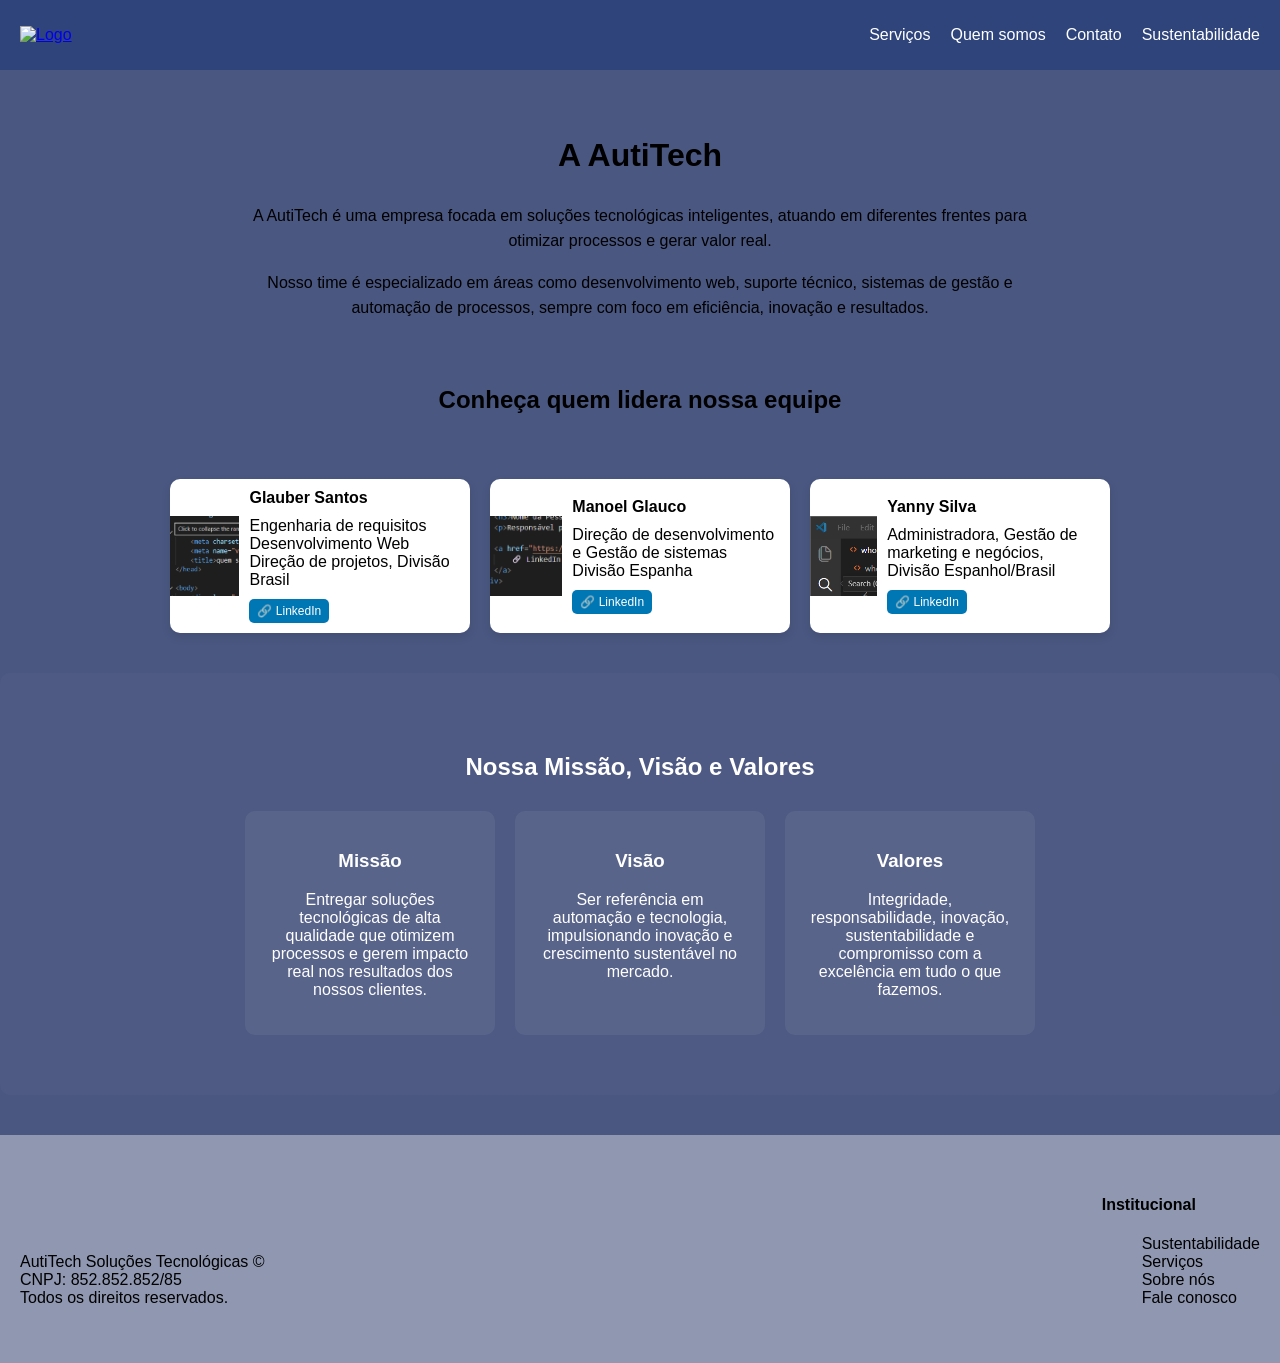
==== about.html @ 9a994928 "Add files via upload" ====
<!DOCTYPE html>
<html lang="pt-br">

<head>
    <meta charset="UTF-8">
    <meta name="viewport" content="width=device-width, initial-scale=1.0">
    <title>AutiTech: Quem somos</title>
    <link rel="stylesheet" href="style.css">

    <link rel="stylesheet" href="about.css">
    </link>
    <link rel="stylesheet" href="autitechespecíficos.css">
    </link>
    <link rel="icon" href="atfavicon.png">
</head>

<body>


    <header>
        <nav class="navbar">
            <div class="nav-container">

                <a href="paginainicial_autitech.html" class="logo">
                    <img src="autitechlogo.png" alt="Logo">
                </a>

                <ul class="nav-menu">
                    <li><a href="services.html">Serviços</a></li>
                    <li><a href="about.html">Quem somos</a></li>
                    <li><a href="contact.html">Contato</a></li>
                    <li><a href="sustentabilidade.html">Sustentabilidade</a></li>
                </ul>

            </div>
        </nav>

    </header>






    <main>








        <div class="autitech">
            <h1>A AutiTech</h1>

            <p>
                A AutiTech é uma empresa focada em soluções tecnológicas inteligentes,
                atuando em diferentes frentes para otimizar processos e gerar valor real.
            </p>

            <p>
                Nosso time é especializado em áreas como desenvolvimento web,
                suporte técnico, sistemas de gestão e automação de processos,
                sempre com foco em eficiência, inovação e resultados.
            </p>
        </div>


        <h2 class="autitech">Conheça quem lidera nossa equipe</h2>


        <div class="equipe">



            <div class="card-membro">
                <img src="img5.png" alt="Foto do membro">

                <div class="info">
                    <h3>Glauber Santos</h3>
                    <p>Engenharia de requisitos<br>
                        Desenvolvimento Web
                        Direção de projetos, Divisão Brasil
                    </p>

                    <a href="https://linkedin.com/in/marciogsantos" target="_blank" class="btn-linkedin">
                        🔗 LinkedIn
                    </a>
                </div>
            </div>

            <div class="card-membro">
                <img src="img6.png" alt="Foto do membro">

                <div class="info">
                    <h3>Manoel Glauco</h3>
                    <p>Direção de desenvolvimento e Gestão de sistemas
                        Divisão Espanha
                    </p>

                    <a href="https://www.linkedin.com/in/manoel-glauco-542472372?utm_source=share_via&utm_content=profile&utm_medium=member_ios"
                        target="_blank" class="btn-linkedin">
                        🔗 LinkedIn
                    </a>
                </div>
            </div>

            <div class="card-membro">
                <img src="img8.png" alt="Foto do membro">

                <div class="info">
                    <h3>Yanny Silva</h3>
                    <p>Administradora,
                        Gestão de marketing e negócios, Divisão Espanhol/Brasil
                    </p>

                    <a href="https://linkedin.com" target="_blank" class="btn-linkedin">
                        🔗 LinkedIn
                    </a>
                </div>
            </div>

        </div>


        <section class="mvv-section">
            <h2>Nossa Missão, Visão e Valores</h2>

            <div class="containermvv">

                <div class="mvv">
                    <h3>Missão</h3>
                    <p>
                        Entregar soluções tecnológicas de alta qualidade que otimizem processos
                        e gerem impacto real nos resultados dos nossos clientes.
                    </p>
                </div>

                <div class="mvv">
                    <h3>Visão</h3>
                    <p>
                        Ser referência em automação e tecnologia, impulsionando inovação
                        e crescimento sustentável no mercado.
                    </p>
                </div>

                <div class="mvv">
                    <h3>Valores</h3>
                    <p>
                        Integridade, responsabilidade, inovação, sustentabilidade e compromisso
                        com a excelência em tudo o que fazemos.
                    </p>
                </div>

            </div>
        </section>

    </main>








    <footer class="footer">
        <div class="footer-container">

            <div class="footer-info">
                <p>
                    AutiTech Soluções Tecnológicas ©<br>
                    CNPJ: 852.852.852/85<br>
                    Todos os direitos reservados.
                </p>
            </div>

            <div class="footer-menu">
                <h4>Institucional</h4>
                <ul>
                    <li><a href="sustentabilidade.html">Sustentabilidade</a></li>

                    <li><a href="services.html">Serviços</a></li>
                    <li><a href="about.html">Sobre nós</a></li>
                    <li><a href="contact.html">Fale conosco</a></li>
                </ul>
            </div>

        </div>
    </footer>

    <script src="script.js"></script>

</body>

</html>
---- style.css ----
/* RESET E BASE */
* {
    box-sizing: border-box;
}

html,
body {
    margin: 0;
    min-height: 100vh;
    background-color: #4a5780;
    display: flex;
    flex-direction: column;
    font-family: Arial, Helvetica, sans-serif;
}

main {
    flex: 1;
}


/* NAVBAR */
.navbar {
    width: 100%;
    background: #2e447b;
    padding: 10px 20px;
}

.nav-container {
    display: flex;
    align-items: center;
    justify-content: space-between;
}

/* LOGO */
.logo img {
    height: 40px;
}

/* MENU */
.nav-menu {
    display: flex;
    gap: 20px;
    list-style: none;
    transition: 0.3s;

}

.nav-menu a {
    text-decoration: none;
    color: white;
    font-weight: 500;
    display: inline-block;
    transition: 0.3s;
}

.nav-menu a:hover {
    opacity: 0.8;
    transform: scale(1.03);
}

/* NAV2 (rodapé) */
.footer {
    background: #ffffff62;
    color: #000000;
    padding: 40px 20px;
}

.footer-container {
    display: flex;
    justify-content: space-between;
    align-items: flex-end;

}

/* MENU */
.footer-menu ul {
    list-style: none;
}

.footer-menu a {
    color: rgb(0, 0, 0);
    text-decoration: none;
}

/* 🔹 MOBILE */
@media (max-width: 768px) {

    .nav-container {
        justify-content: center;
        /* centraliza tudo */
    }

    .nav-menu {
        display: none;
        /* esconde menu */
    }

    .logo {
        margin: 0 auto;
    }

    .footer {
        display: flex;
        justify-content: center;
    }

    .footer-container {
        flex-direction: column;
        align-items: flex-start;
        gap: 20px;
    }

    .footer-menu {
        order: 1;
        /* sobe */

    }

    .footer-info {
        order: 2;
        /* desce */
    }
}
---- about.css ----
* {
    box-sizing: border-box;
}



.autitech {
    max-width: 800px;
    /* controla a largura do texto */
    margin: 60px auto;
    /* centraliza na tela */
    text-align: center;
    /* centraliza o texto dentro */
    line-height: 1.6;

}

.equipe {
    display: flex;
    justify-content: center;
    gap: 20px;
    flex-wrap: wrap;
    /* importante pra responsividade */
}


.card-membro {
    display: flex;
    background: white;
    border-radius: 10px;
    overflow: hidden;
    /* garante borda certinha */
    box-shadow: 0 4px 10px rgba(0, 0, 0, 0.1);
    width: 100%;
    max-width: 300px;
    align-items: center;
}

/* imagem lado esquerdo */
.card-membro img {
    width: 80px;
    height: 80px;
    object-fit: cover;
}

.card-membro:hover {
    transform: scale(1.02);
    transition: 0.3s;
}

/* lado direito */
.info {
    padding: 10px;
    font-size: 14px;
    display: flex;
    flex-direction: column;
    justify-content: space-between;
}

.info h3 {
    font-size: 16px;
    margin: 0;
}

.info p {
    font-size: 16px;
    margin: 10px 0;
}

/* botão linkedin */
.btn-linkedin {
    align-self: flex-start;
    background: #0077B5;
    color: white;
    padding: 5px 8px;
    border-radius: 5px;
    text-decoration: none;
    font-size: 12px;
    transition: 0.3s;
}

.btn-linkedin:hover {
    background: #005582;
}




.mvv-section {
    padding: 60px 20px;
    text-align: center;
    color: white;
    background: #ffffff05;
    /* leve contraste */
    border-radius: 10px;
    margin: 40px 0;
}

.containermvv {
    display: flex;
    gap: 20px;
    justify-content: center;
    margin-top: 30px;
    flex-wrap: wrap;
}

.mvv {
    background: #ffffff10;
    padding: 20px;
    border-radius: 10px;
    width: 250px;
}
---- autitechespecíficos.css ----
.destaque {
    background-color: rgba(255, 255, 255, 0.258);
    display: flex;
    justify-content: center;
    padding: 10px 10px;
    border-radius: 8px;
}



/* botões */
.prev,
.next {
    position: absolute;
    top: 50%;
    transform: translateY(-50%);
    background: rgba(0, 0, 0, 0.5);
    color: white;
    border: none;
    padding: 10px;
    cursor: pointer;
    z-index: 10;
}

.prev {
    left: 10px;
}

.next {
    right: 10px;
}



.carousel {
    position: relative;
    width: 100%;
    max-width: 100%;
    margin: auto;
    overflow: hidden;
    z-index: 1;

}

.carousel-track {
    position: relative;
    height: 400px;
    /* padrão visual */
}

.slide {
    /* display: none; */
    position: absolute;
    width: 100%;
    height: 100%;
    /* 🔥 ESSA É A CHAVE */
    opacity: 0;
    pointer-events: none;
    transition: opacity 0.5s ease;

}

.slide img {
    width: 100%;
    height: 100%;
    object-fit: cover;
    display: block;
}

.slide.active {
    opacity: 1;
    pointer-events: auto;
}

.intro1 {
    display: flex;
    justify-content: center;
    color: #ffffff;
}

.intro15 {
    color: #FFFF;
}

.intro2 {
    color: bisque;
}
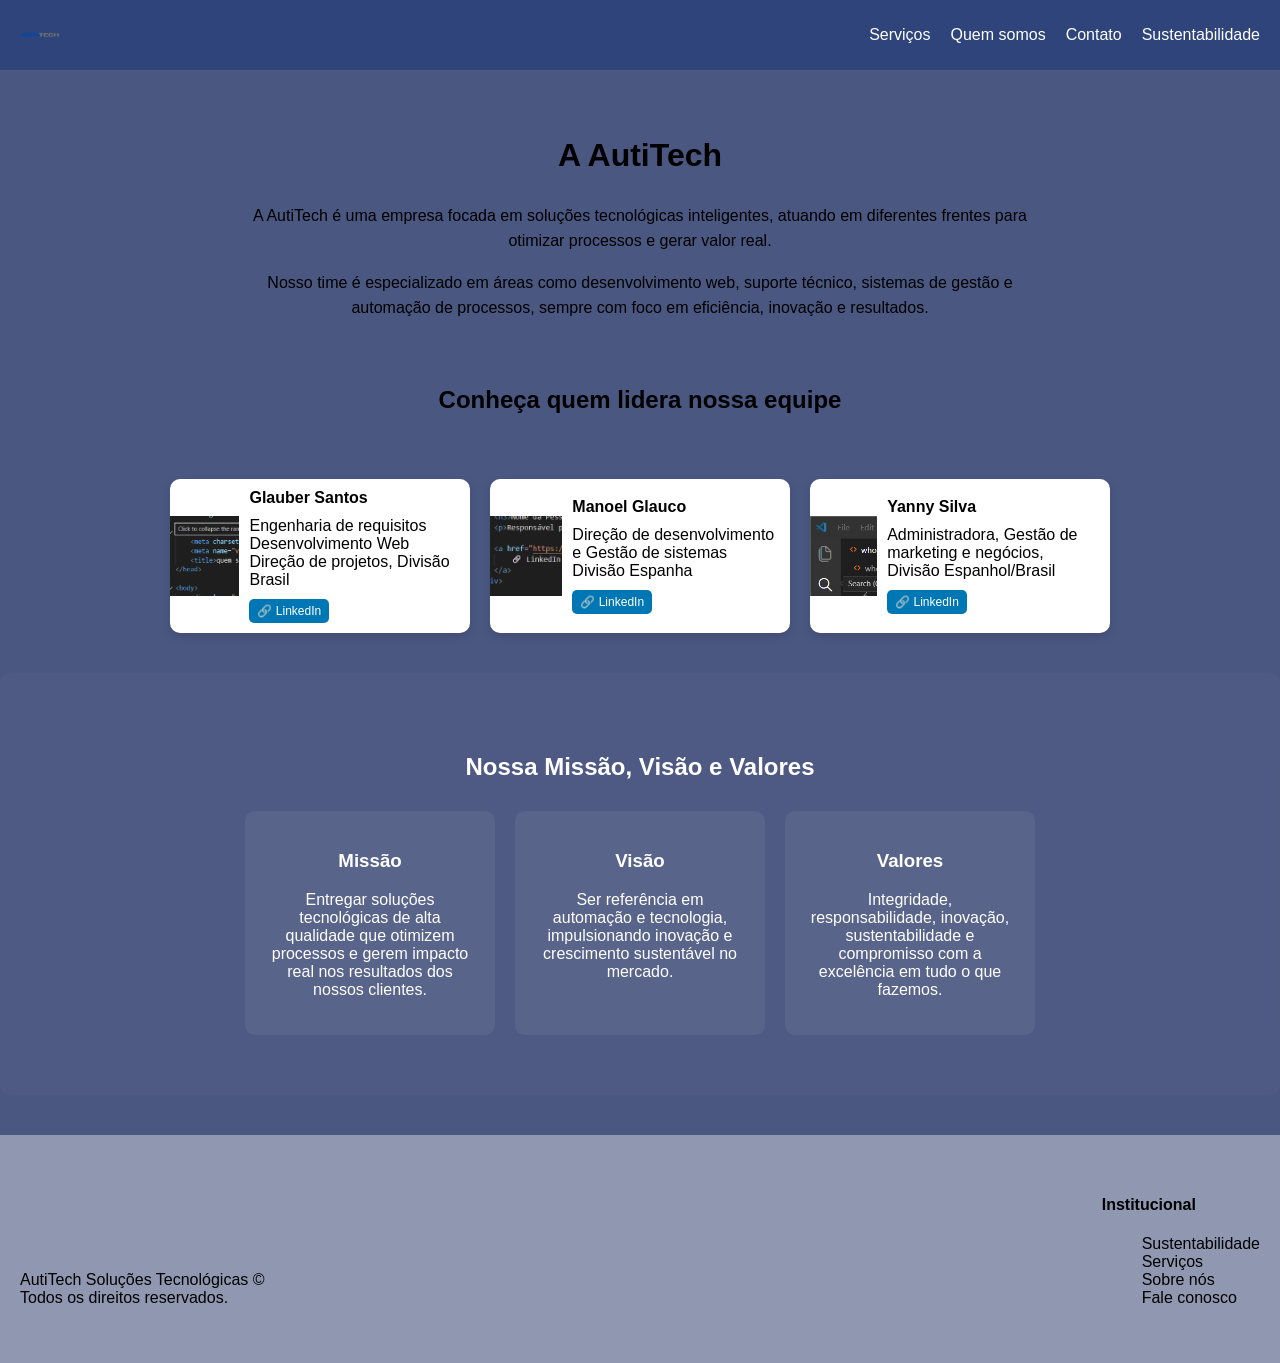
==== commit e81efab7: "Fix HTML structure and remove duplicate content" ====
--- a/about.html
+++ b/about.html
@@ -21,7 +21,7 @@
         <nav class="navbar">
             <div class="nav-container">
 
-                <a href="paginainicial_autitech.html" class="logo">
+                <a href="index.html" class="logo">
                     <img src="autitechlogo.png" alt="Logo">
                 </a>
 
@@ -171,7 +171,6 @@
             <div class="footer-info">
                 <p>
                     AutiTech Soluções Tecnológicas ©<br>
-                    CNPJ: 852.852.852/85<br>
                     Todos os direitos reservados.
                 </p>
             </div>
@@ -194,4 +193,4 @@
 
 </body>
 
-</html>+</html>
--- a/autitechespecíficos.css
+++ b/autitechespecíficos.css
@@ -1,3 +1,81 @@
+.servicos {
+    padding: 60px 20px;
+    text-align: center;
+}
+
+.servicos h2 {
+    font-size: 2rem;
+    margin-bottom: 10px;
+}
+
+.subtitulo {
+    color: #ffffff;
+    margin-bottom: 40px;
+}
+
+/* GRID */
+.grid-servicos {
+    display: grid;
+    grid-template-columns: repeat(4, 1fr);
+    gap: 20px;
+}
+
+/* CARD */
+.card {
+    background: linear-gradient(135deg, #0f172a, #1e293b);
+    color: white;
+    padding: 25px;
+    border-radius: 16px;
+    text-align: left;
+    transition: 0.3s;
+    position: relative;
+    overflow: hidden;
+}
+
+/* efeito hover */
+.card:hover {
+    transform: translateY(-5px);
+    box-shadow: 0 10px 25px rgba(0, 0, 0, 0.3);
+}
+
+/* icone */
+.icone {
+    font-size: 28px;
+    margin-bottom: 15px;
+}
+
+/* titulo */
+.card h3 {
+    margin-bottom: 10px;
+}
+
+/* descrição */
+.descricao {
+    font-size: 0.95rem;
+    color: #cbd5f5;
+    margin-bottom: 10px;
+}
+
+/* benefício (destaque) */
+.beneficio {
+    font-size: 0.9rem;
+    font-weight: bold;
+    margin-bottom: 20px;
+}
+
+/* botão */
+.btn-card {
+    text-decoration: none;
+    color: white;
+    font-size: 0.9rem;
+    border-bottom: 1px solid white;
+    transition: 0.2s;
+}
+
+.btn:hover {
+    opacity: 0.7;
+}
+
 .destaque {
     background-color: rgba(255, 255, 255, 0.258);
     display: flex;
@@ -6,82 +84,184 @@
     border-radius: 8px;
 }
 
-
-
-/* botões */
-.prev,
-.next {
-    position: absolute;
-    top: 50%;
-    transform: translateY(-50%);
-    background: rgba(0, 0, 0, 0.5);
-    color: white;
-    border: none;
-    padding: 10px;
-    cursor: pointer;
-    z-index: 10;
-}
-
-.prev {
-    left: 10px;
-}
-
-.next {
-    right: 10px;
-}
-
-
-
-.carousel {
-    position: relative;
-    width: 100%;
-    max-width: 100%;
-    margin: auto;
-    overflow: hidden;
-    z-index: 1;
-
-}
-
-.carousel-track {
-    position: relative;
-    height: 400px;
-    /* padrão visual */
-}
-
-.slide {
-    /* display: none; */
-    position: absolute;
-    width: 100%;
-    height: 100%;
-    /* 🔥 ESSA É A CHAVE */
-    opacity: 0;
-    pointer-events: none;
-    transition: opacity 0.5s ease;
-
-}
-
-.slide img {
-    width: 100%;
-    height: 100%;
-    object-fit: cover;
-    display: block;
-}
-
-.slide.active {
-    opacity: 1;
-    pointer-events: auto;
-}
-
 .intro1 {
     display: flex;
     justify-content: center;
     color: #ffffff;
 }
 
-.intro15 {
-    color: #FFFF;
-}
+
 
 .intro2 {
     color: bisque;
+}
+
+.diferenciais-section {
+    padding: 60px 20px;
+}
+
+/* container principal */
+.container-diferenciais {
+    display: flex;
+    align-items: center;
+    justify-content: space-between;
+    gap: 40px;
+}
+
+/* TEXTO */
+.texto {
+    flex: 1;
+}
+
+.texto h2 {
+    font-size: 2rem;
+    margin-bottom: 15px;
+}
+
+.descricao {
+    color: #ffffff;
+    margin-bottom: 20px;
+}
+
+.btn-whatsapp {
+    display: block;
+    width: fit-content;
+    margin: 30px auto 0 auto;
+    /* centraliza */
+
+    padding: 14px 24px;
+    background-color: #25D366;
+    /* verde WhatsApp */
+    color: white;
+
+    font-weight: bold;
+    text-decoration: none;
+    border-radius: 30px;
+
+    transition: 0.3s;
+}
+
+/* efeito hover */
+.btn-whatsapp:hover {
+    background-color: #1ebe5d;
+    transform: scale(1.05);
+}
+
+/* LISTA */
+.lista {
+    list-style: none;
+    padding: 0;
+}
+
+.lista li {
+    margin-bottom: 10px;
+    position: relative;
+    padding-left: 20px;
+}
+
+/* .lista li::before {
+    content: "✔";
+    position: absolute;
+    left: 0;
+    color: #0ea5e9;
+} */
+
+/* VISUAL */
+.visual {
+    flex: 1;
+    display: flex;
+    justify-content: center;
+}
+
+.box-visual {
+    background: linear-gradient(135deg, #0f172a, #1e293b);
+    color: white;
+    padding: 40px;
+    border-radius: 16px;
+    text-align: center;
+    max-width: 300px;
+}
+
+.box-visual span {
+    font-size: 40px;
+    display: block;
+    margin-bottom: 10px;
+}
+
+.final {
+    text-align: center;
+    padding: 60px 20px;
+}
+
+/* título */
+.final h2 {
+    font-size: 1.8rem;
+    margin-bottom: 10px;
+}
+
+/* subtítulo */
+.final .sub {
+    color: #ffffff;
+    margin-bottom: 30px;
+}
+
+/* container dos botões */
+.botoes {
+    display: flex;
+    justify-content: center;
+    gap: 15px;
+    flex-wrap: wrap;
+}
+
+/* botão base */
+.btn {
+    padding: 14px 24px;
+    border-radius: 30px;
+    text-decoration: none;
+    font-weight: bold;
+    transition: 0.3s;
+}
+
+/* botão WhatsApp (principal) */
+.whatsapp {
+    background-color: #25D366;
+    color: white;
+}
+
+.whatsapp:hover {
+    background-color: #1ebe5d;
+    transform: scale(1.05);
+}
+
+/* botão secundário */
+.secundario {
+    border: 2px solid #333;
+    color: #333;
+}
+
+.secundario:hover {
+    background-color: #333;
+    color: white;
+}
+
+
+/* RESPONSIVIDADE */
+
+@media (max-width: 600px) {
+    .grid-servicos {
+        grid-template-columns: 1fr;
+    }
+
+    .container-diferenciais {
+        flex-direction: column;
+        text-align: center;
+    }
+
+    .visual {
+        margin-top: 20px;
+    }
+
+    .grid-servicos {
+        grid-template-columns: repeat(2, 1fr);
+    }
 }
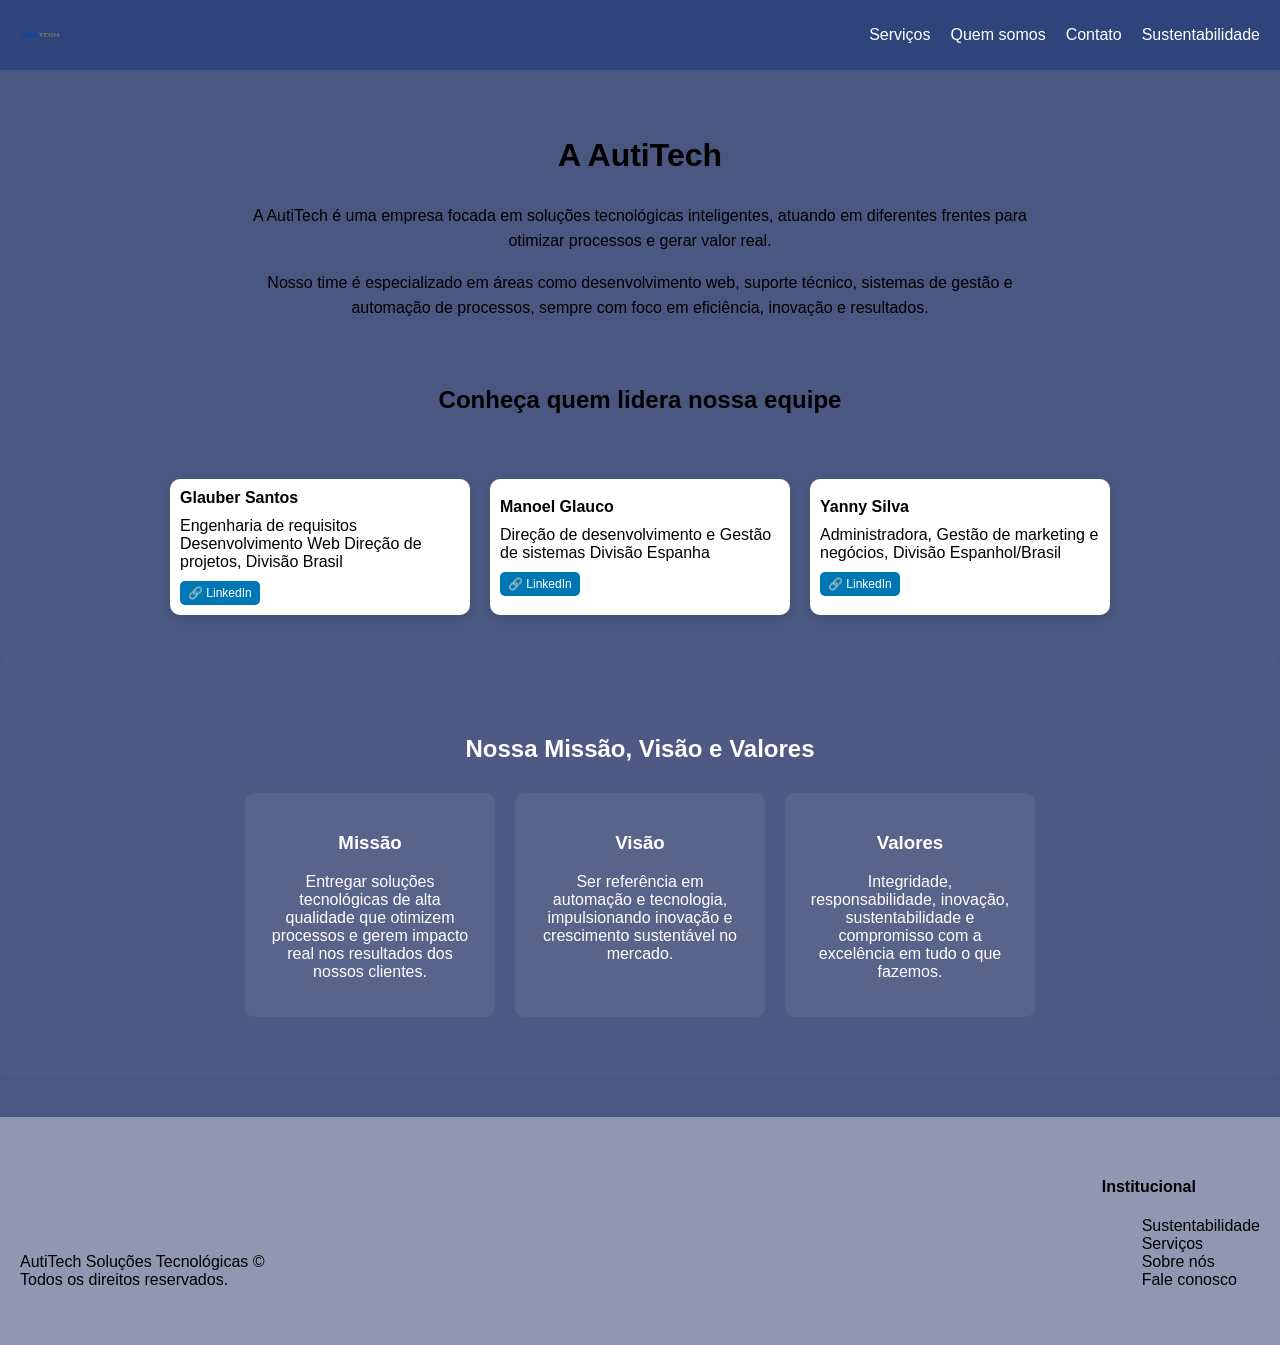
==== commit beefb14c: "Remoção temporária da foto dos membros Fix formatting issues in about.html" ====
--- a/about.html
+++ b/about.html
@@ -75,7 +75,6 @@
 
 
             <div class="card-membro">
-                <img src="img5.png" alt="Foto do membro">
 
                 <div class="info">
                     <h3>Glauber Santos</h3>
@@ -91,7 +90,6 @@
             </div>
 
             <div class="card-membro">
-                <img src="img6.png" alt="Foto do membro">
 
                 <div class="info">
                     <h3>Manoel Glauco</h3>
@@ -107,7 +105,6 @@
             </div>
 
             <div class="card-membro">
-                <img src="img8.png" alt="Foto do membro">
 
                 <div class="info">
                     <h3>Yanny Silva</h3>
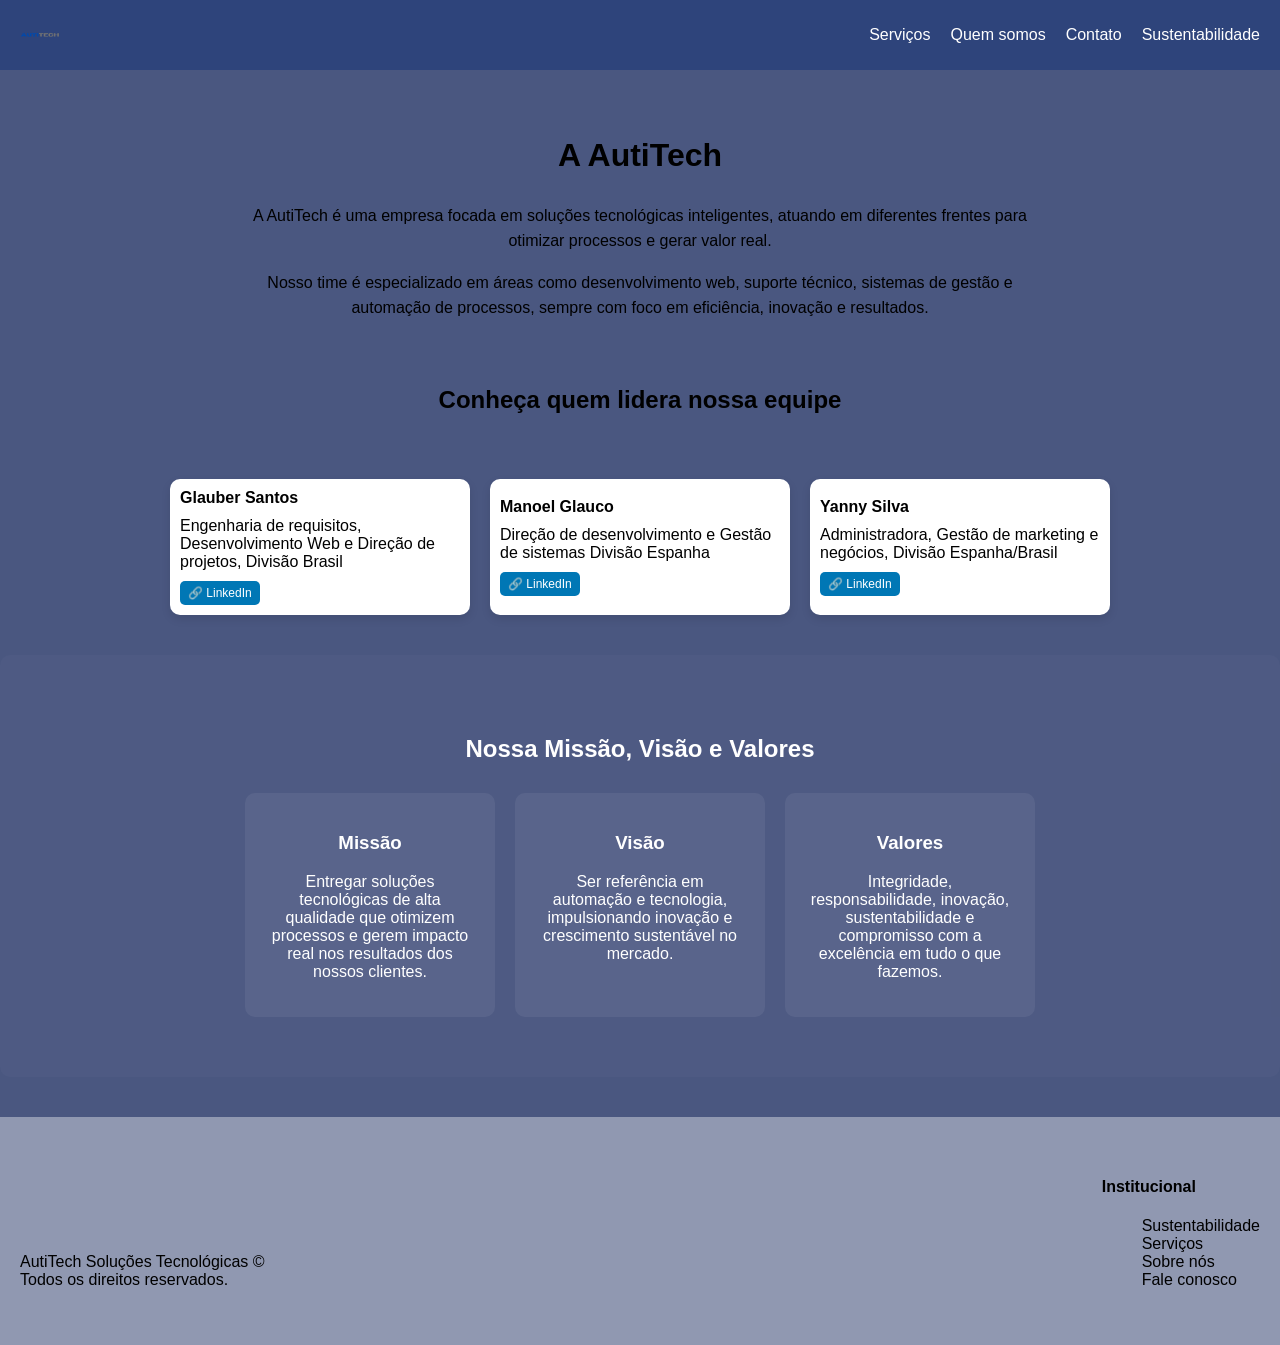
==== commit 4d7ea70d: "Fix HTML formatting and structure" ====
--- a/about.html
+++ b/about.html
@@ -78,8 +78,8 @@
 
                 <div class="info">
                     <h3>Glauber Santos</h3>
-                    <p>Engenharia de requisitos<br>
-                        Desenvolvimento Web
+                    <p>Engenharia de requisitos,<br>
+                        Desenvolvimento Web e
                         Direção de projetos, Divisão Brasil
                     </p>
 
@@ -109,7 +109,7 @@
                 <div class="info">
                     <h3>Yanny Silva</h3>
                     <p>Administradora,
-                        Gestão de marketing e negócios, Divisão Espanhol/Brasil
+                        Gestão de marketing e negócios, Divisão Espanha/Brasil
                     </p>
 
                     <a href="https://linkedin.com" target="_blank" class="btn-linkedin">
